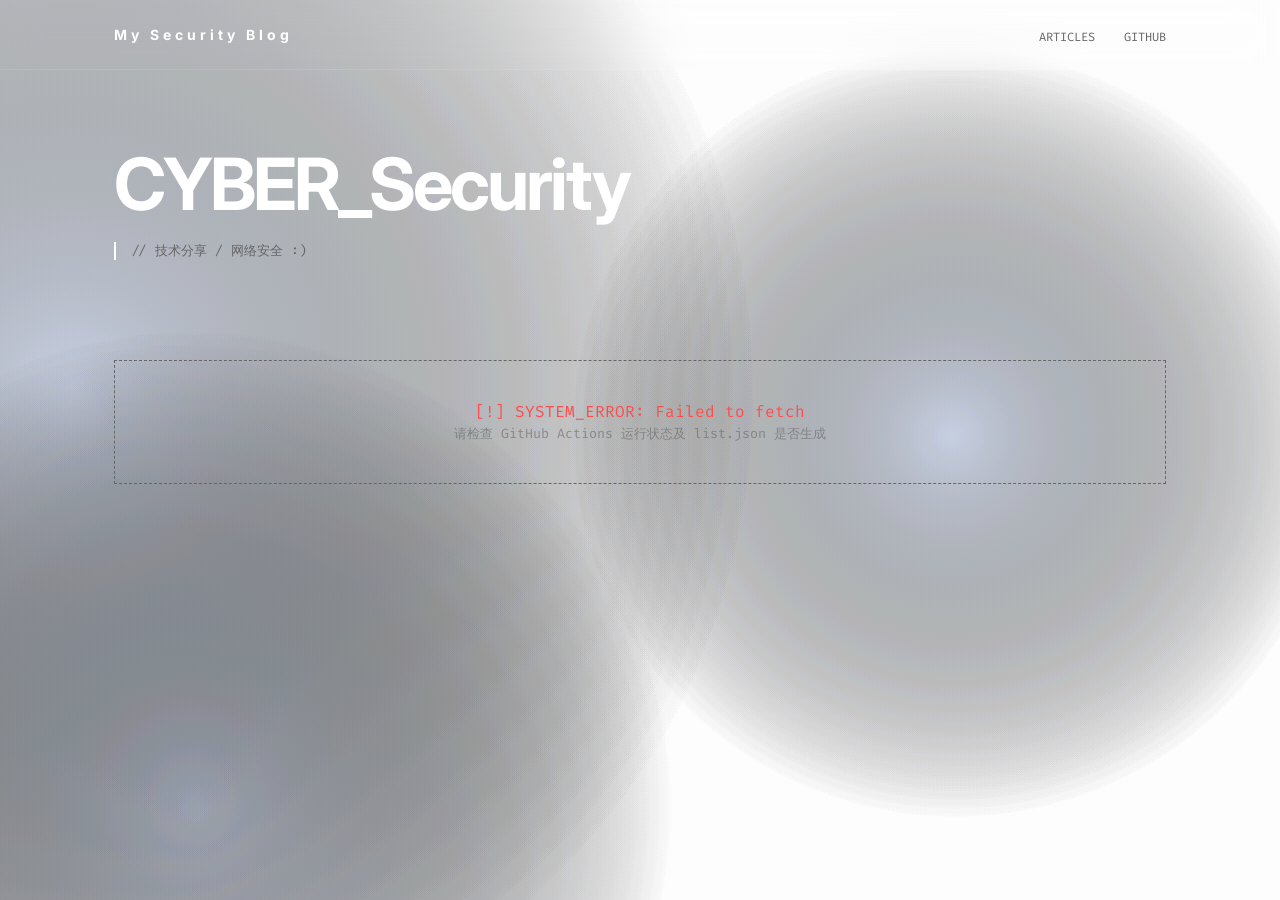
==== index.html @ f737588c "Update index.html" ====
<!DOCTYPE html>
<html lang="zh-CN">
<head>
    <meta charset="UTF-8">
    <meta name="viewport" content="width=device-width, initial-scale=1.0">
    <title>未来至上 // TERMINAL</title>
    <link rel="stylesheet" href="style.css">
    <link href="https://fonts.googleapis.com/css2?family=Inter:wght@300;400;700&family=Fira+Code&display=swap" rel="stylesheet">
</head>
<body>
    <canvas id="hero-canvas"></canvas>
    
    <nav class="glass-nav" id="main-nav">
        <div class="nav-inner">
            <span class="logo" onclick="window.scrollTo(0,0)">My Security Blog</span>
            <div class="links">
                <a href="#article-list">ARTICLES</a>
                <a href="https://github.com/194268/SYC" target="_blank">GITHUB</a>
            </div>
        </div>
    </nav>

    <main class="container">
        <header class="hero-section">
            <h1 class="glitch-text">CYBER_Security</h1>
            <p class="subtitle">// 技术分享 / 网络安全 :)</p>
        </header>

        <div id="article-list" class="post-grid">
            <div class="loading">SYSTEM.INITIALIZING_ACCESS_PROTOCOL...</div>
        </div>
    </main>

    <script src="script.js"></script>
</body>
</html>
---- style.css ----
:root {
    --bg-black: #000000;
    --card-gray: rgba(12, 12, 12, 0.7);
    --border-dim: rgba(255, 255, 255, 0.1);
    --border-bright: rgba(255, 255, 255, 0.8);
    --text-main: #ffffff;
    --text-dim: #666666;
}

* { margin: 0; padding: 0; box-sizing: border-box; scroll-behavior: smooth; }
body { background: var(--bg-black); color: var(--text-main); font-family: 'Inter', sans-serif; overflow-x: hidden; }

/* 背景画布底层 */
#hero-canvas { position: fixed; top: 0; left: 0; width: 100%; height: 100%; z-index: -1; }

/* 导航栏 */
.glass-nav {
    position: fixed; top: 0; width: 100%; height: 70px;
    border-bottom: 1px solid var(--border-dim);
    backdrop-filter: blur(20px); z-index: 1000;
    transition: 0.4s cubic-bezier(0.16, 1, 0.3, 1);
}
.glass-nav.scrolled { height: 50px; background: rgba(0,0,0,0.8); }

.nav-inner {
    max-width: 1100px; margin: 0 auto; height: 100%;
    display: flex; justify-content: space-between; align-items: center; padding: 0 24px;
}
.logo { font-weight: 700; letter-spacing: 4px; font-size: 14px; cursor: pointer; }
.links a { color: var(--text-dim); text-decoration: none; font-size: 12px; margin-left: 25px; transition: 0.3s; font-family: 'Fira Code'; }
.links a:hover { color: #fff; text-shadow: 0 0 10px rgba(255,255,255,0.5); }

/* 内容布局 */
.container { max-width: 1100px; margin: 0 auto; padding: 140px 24px 80px; }
.hero-section { margin-bottom: 100px; }
.glitch-text { font-size: clamp(40px, 8vw, 72px); font-weight: 700; letter-spacing: -3px; margin-bottom: 15px; }
.subtitle { font-family: 'Fira Code'; color: var(--text-dim); font-size: 13px; border-left: 2px solid #fff; padding-left: 15px; }

/* 动态卡片 */
.post-grid { display: grid; grid-template-columns: repeat(auto-fill, minmax(320px, 1fr)); gap: 30px; }
.post-card {
    background: var(--card-gray); border: 1px solid var(--border-dim);
    padding: 40px; position: relative; transition: all 0.5s cubic-bezier(0.16, 1, 0.3, 1);
    opacity: 0; transform: translateY(30px); animation: fadeInUp 0.8s forwards;
    cursor: pointer; text-decoration: none; display: block; color: inherit;
}
.post-card:hover {
    border-color: var(--border-bright); background: rgba(25, 25, 25, 0.9);
    transform: translateY(-10px); box-shadow: 0 20px 40px rgba(0,0,0,0.6);
}
.card-tag { font-family: 'Fira Code'; font-size: 10px; color: var(--text-dim); margin-bottom: 20px; transition: 0.3s; }
.post-card h2 { font-size: 24px; font-weight: 600; margin-bottom: 15px; line-height: 1.2; }
.line-divider { width: 40px; height: 1px; background: var(--text-dim); margin: 25px 0; transition: 0.6s; }
.post-card:hover .line-divider { width: 100%; background: #fff; }
.enter-link-btn { font-family: 'Fira Code'; font-size: 11px; color: #fff; border: 1px solid var(--border-dim); padding: 8px 15px; transition: 0.3s; }
.post-card:hover .enter-link-btn { background: #fff; color: #000; }

@keyframes fadeInUp { to { opacity: 1; transform: translateY(0); } }
.loading { font-family: 'Fira Code'; color: var(--text-dim); grid-column: 1/-1; text-align: center; padding: 50px; }
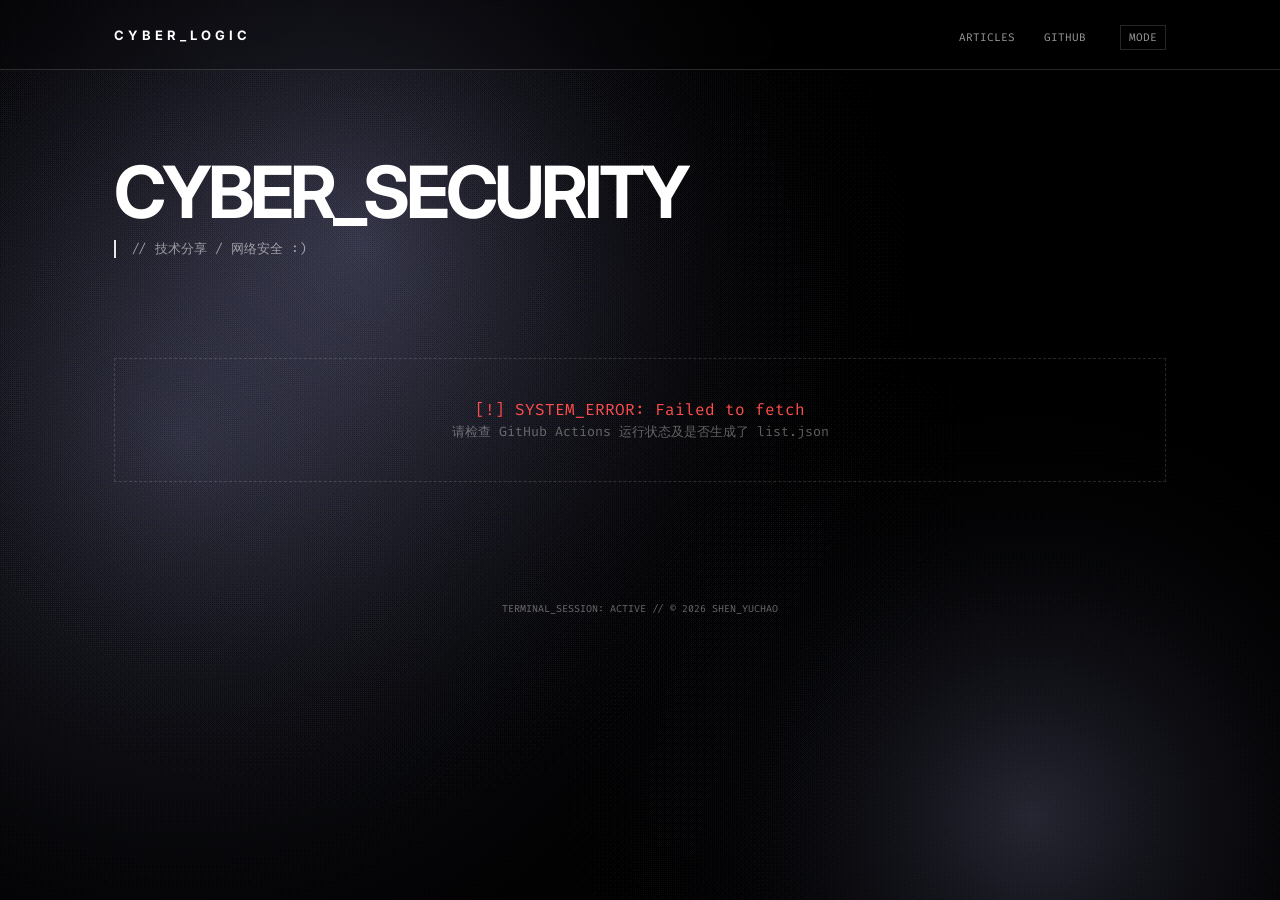
==== commit fd3119bd: "Update index.html" ====
--- a/index.html
+++ b/index.html
@@ -1,6 +1,5 @@
 <!DOCTYPE html>
-<html lang="zh-CN">
-<head>
+<html lang="zh-CN" data-theme="dark"> <head>
     <meta charset="UTF-8">
     <meta name="viewport" content="width=device-width, initial-scale=1.0">
     <title>未来至上 // TERMINAL</title>
@@ -12,17 +11,18 @@
     
     <nav class="glass-nav" id="main-nav">
         <div class="nav-inner">
-            <span class="logo" onclick="window.scrollTo(0,0)">My Security Blog</span>
+            <span class="logo" onclick="window.scrollTo({top: 0, behavior: 'smooth'})">CYBER_LOGIC</span>
             <div class="links">
                 <a href="#article-list">ARTICLES</a>
                 <a href="https://github.com/194268/SYC" target="_blank">GITHUB</a>
+                <a href="javascript:void(0)" onclick="toggleTheme()" id="theme-toggle-link" style="margin-left: 30px; border: 1px solid var(--border-dim); padding: 4px 8px;">MODE</a>
             </div>
         </div>
     </nav>
 
     <main class="container">
         <header class="hero-section">
-            <h1 class="glitch-text">CYBER_Security</h1>
+            <h1 class="glitch-text">CYBER_SECURITY</h1>
             <p class="subtitle">// 技术分享 / 网络安全 :)</p>
         </header>
 
@@ -31,6 +31,10 @@
         </div>
     </main>
 
+    <footer style="text-align: center; padding: 40px; font-family: 'Fira Code'; font-size: 10px; opacity: 0.4;">
+        <p>TERMINAL_SESSION: ACTIVE // © 2026 SHEN_YUCHAO</p>
+    </footer>
+
     <script src="script.js"></script>
 </body>
 </html>
--- a/style.css
+++ b/style.css
@@ -1,59 +1,247 @@
-:root {
-    --bg-black: #000000;
-    --card-gray: rgba(12, 12, 12, 0.7);
-    --border-dim: rgba(255, 255, 255, 0.1);
+/* --- 1. 核心变量控制：支持日夜模式智能反转 --- */
+:root[data-theme="dark"] {
+    /* 背景色：暗黑 -> 深蓝 -> 深紫 */
+    --bg-deep: #050505; 
+    --bg-mid: #0a0c1a; 
+    --bg-light: #120d1a;
+    
+    --text-main: #ffffff; 
+    --text-dim: rgba(255, 255, 255, 0.6); 
+    --accent: #ffffff; 
+    
+    /* 幽灵卡片控制：初始透明度极低，靠边框勾勒 */
+    --card-bg: rgba(255, 255, 255, 0.02);
+    --border-dim: rgba(255, 255, 255, 0.15); /* 未触发时边框稍微亮一点点 */
     --border-bright: rgba(255, 255, 255, 0.8);
-    --text-main: #ffffff;
-    --text-dim: #666666;
-}
-
-* { margin: 0; padding: 0; box-sizing: border-box; scroll-behavior: smooth; }
-body { background: var(--bg-black); color: var(--text-main); font-family: 'Inter', sans-serif; overflow-x: hidden; }
-
-/* 背景画布底层 */
-#hero-canvas { position: fixed; top: 0; left: 0; width: 100%; height: 100%; z-index: -1; }
-
-/* 导航栏 */
+    --nav-bg: rgba(0, 0, 0, 0.2);
+}
+
+:root[data-theme="light"] {
+    /* 背景色：纯白 -> 浅蓝 -> 浅紫 */
+    --bg-deep: #fdfdfd; 
+    --bg-mid: #f0f4ff; 
+    --bg-light: #f9f0ff;
+    
+    --text-main: #000000; 
+    --text-dim: rgba(0, 0, 0, 0.6); 
+    --accent: #000000; 
+    
+    --card-bg: rgba(0, 0, 0, 0.01);
+    --border-dim: rgba(0, 0, 0, 0.12);
+    --border-bright: rgba(0, 0, 0, 0.9);
+    --nav-bg: rgba(255, 255, 255, 0.3);
+}
+
+/* --- 2. 基础重置与全局样式 --- */
+* { 
+    margin: 0; 
+    padding: 0; 
+    box-sizing: border-box; 
+    scroll-behavior: smooth; 
+}
+
+body { 
+    background: linear-gradient(125deg, var(--bg-deep), var(--bg-mid), var(--bg-light), var(--bg-deep));
+    background-size: 400% 400%;
+    animation: metalFlow 18s ease infinite;
+    color: var(--text-main); 
+    font-family: 'Inter', -apple-system, sans-serif; 
+    overflow-x: hidden; 
+}
+
+@keyframes metalFlow {
+    0% { background-position: 0% 50%; }
+    50% { background-position: 100% 50%; }
+    100% { background-position: 0% 50%; }
+}
+
+#hero-canvas { 
+    position: fixed; 
+    top: 0; 
+    left: 0; 
+    width: 100%; 
+    height: 100%; 
+    z-index: -1; 
+    pointer-events: none; 
+}
+
+/* --- 3. 导航栏样式 --- */
 .glass-nav {
-    position: fixed; top: 0; width: 100%; height: 70px;
+    position: fixed; 
+    top: 0; 
+    width: 100%; 
+    height: 70px;
     border-bottom: 1px solid var(--border-dim);
-    backdrop-filter: blur(20px); z-index: 1000;
-    transition: 0.4s cubic-bezier(0.16, 1, 0.3, 1);
-}
-.glass-nav.scrolled { height: 50px; background: rgba(0,0,0,0.8); }
+    backdrop-filter: blur(20px);
+    -webkit-backdrop-filter: blur(20px);
+    z-index: 1000;
+    transition: 0.5s cubic-bezier(0.16, 1, 0.3, 1);
+    background: var(--nav-bg);
+}
+
+.glass-nav.scrolled { 
+    height: 55px; 
+    background: var(--bg-deep); 
+    opacity: 0.95;
+}
 
 .nav-inner {
-    max-width: 1100px; margin: 0 auto; height: 100%;
-    display: flex; justify-content: space-between; align-items: center; padding: 0 24px;
-}
-.logo { font-weight: 700; letter-spacing: 4px; font-size: 14px; cursor: pointer; }
-.links a { color: var(--text-dim); text-decoration: none; font-size: 12px; margin-left: 25px; transition: 0.3s; font-family: 'Fira Code'; }
-.links a:hover { color: #fff; text-shadow: 0 0 10px rgba(255,255,255,0.5); }
-
-/* 内容布局 */
-.container { max-width: 1100px; margin: 0 auto; padding: 140px 24px 80px; }
+    max-width: 1100px; 
+    margin: 0 auto; 
+    height: 100%;
+    display: flex; 
+    justify-content: space-between; 
+    align-items: center; 
+    padding: 0 24px;
+}
+
+.logo { 
+    font-weight: 700; 
+    letter-spacing: 4px; 
+    font-size: 13px; 
+    cursor: pointer; 
+    color: var(--text-main);
+    text-decoration: none;
+}
+
+.links a { 
+    color: var(--text-dim); 
+    text-decoration: none; 
+    font-size: 11px; 
+    margin-left: 25px; 
+    transition: 0.3s; 
+    font-family: 'Fira Code', monospace; 
+}
+
+.links a:hover { 
+    color: var(--text-main); 
+    text-shadow: 0 0 8px var(--text-dim); 
+}
+
+/* --- 4. 容器与 Hero 区域 --- */
+.container { 
+    max-width: 1100px; 
+    margin: 0 auto; 
+    padding: 160px 24px 80px; 
+}
+
 .hero-section { margin-bottom: 100px; }
-.glitch-text { font-size: clamp(40px, 8vw, 72px); font-weight: 700; letter-spacing: -3px; margin-bottom: 15px; }
-.subtitle { font-family: 'Fira Code'; color: var(--text-dim); font-size: 13px; border-left: 2px solid #fff; padding-left: 15px; }
-
-/* 动态卡片 */
-.post-grid { display: grid; grid-template-columns: repeat(auto-fill, minmax(320px, 1fr)); gap: 30px; }
+
+.glitch-text { 
+    font-size: clamp(40px, 8vw, 72px); 
+    font-weight: 700; 
+    letter-spacing: -4px; 
+    margin-bottom: 15px; 
+    line-height: 0.9;
+}
+
+.subtitle {
+    font-family: 'Fira Code', monospace;
+    font-size: 13px;
+    color: var(--text-dim); 
+    border-left: 2px solid var(--text-main); 
+    padding-left: 15px;
+    opacity: 0.9;
+}
+
+/* --- 5. 幽灵卡片网格样式 --- */
+.post-grid { 
+    display: grid; 
+    grid-template-columns: repeat(auto-fill, minmax(320px, 1fr)); 
+    gap: 30px; 
+}
+
 .post-card {
-    background: var(--card-gray); border: 1px solid var(--border-dim);
-    padding: 40px; position: relative; transition: all 0.5s cubic-bezier(0.16, 1, 0.3, 1);
-    opacity: 0; transform: translateY(30px); animation: fadeInUp 0.8s forwards;
-    cursor: pointer; text-decoration: none; display: block; color: inherit;
-}
+    /* 核心：初始背景几乎全透明，仅靠边框支撑视觉 */
+    background: var(--card-bg); 
+    backdrop-filter: blur(5px); /* 微弱的毛玻璃，增强深度感 */
+    border: 1px solid var(--border-dim);
+    
+    padding: 40px; 
+    position: relative; 
+    transition: all 0.6s cubic-bezier(0.16, 1, 0.3, 1);
+    
+    /* 初始动画 */
+    opacity: 0; 
+    transform: translateY(30px); 
+    animation: fadeInUp 0.8s forwards;
+    
+    cursor: pointer; 
+    text-decoration: none; 
+    display: block; 
+    color: inherit;
+    overflow: hidden;
+}
+
 .post-card:hover {
-    border-color: var(--border-bright); background: rgba(25, 25, 25, 0.9);
-    transform: translateY(-10px); box-shadow: 0 20px 40px rgba(0,0,0,0.6);
-}
-.card-tag { font-family: 'Fira Code'; font-size: 10px; color: var(--text-dim); margin-bottom: 20px; transition: 0.3s; }
-.post-card h2 { font-size: 24px; font-weight: 600; margin-bottom: 15px; line-height: 1.2; }
-.line-divider { width: 40px; height: 1px; background: var(--text-dim); margin: 25px 0; transition: 0.6s; }
-.post-card:hover .line-divider { width: 100%; background: #fff; }
-.enter-link-btn { font-family: 'Fira Code'; font-size: 11px; color: #fff; border: 1px solid var(--border-dim); padding: 8px 15px; transition: 0.3s; }
-.post-card:hover .enter-link-btn { background: #fff; color: #000; }
-
-@keyframes fadeInUp { to { opacity: 1; transform: translateY(0); } }
-.loading { font-family: 'Fira Code'; color: var(--text-dim); grid-column: 1/-1; text-align: center; padding: 50px; }
+    /* Hover：边框激活，背景略微增亮，产生实体感 */
+    border-color: var(--border-bright); 
+    background: rgba(128, 128, 128, 0.08);
+    transform: translateY(-8px); 
+    box-shadow: 0 30px 60px -12px rgba(0, 0, 0, 0.2);
+}
+
+.card-tag { 
+    font-family: 'Fira Code'; 
+    font-size: 10px; 
+    color: var(--text-dim); 
+    margin-bottom: 20px; 
+}
+
+.post-card h2 { 
+    font-size: 22px; 
+    font-weight: 600; 
+    margin-bottom: 15px; 
+    line-height: 1.2; 
+    letter-spacing: -0.5px; 
+}
+
+.line-divider { 
+    width: 30px; 
+    height: 1px; 
+    background: var(--text-dim); 
+    margin: 25px 0; 
+    transition: 0.5s; 
+}
+
+.post-card:hover .line-divider { 
+    width: 100%; 
+    background: var(--text-main); 
+}
+
+.enter-link-btn { 
+    font-family: 'Fira Code'; 
+    font-size: 10px; 
+    color: var(--text-main); 
+    border: 1px solid var(--border-dim); 
+    padding: 7px 14px; 
+    transition: 0.3s; 
+    opacity: 0.6; 
+}
+
+.post-card:hover .enter-link-btn { 
+    background: var(--text-main); 
+    color: var(--bg-deep); /* 文字反色 */
+    opacity: 1; 
+    border-color: var(--text-main); 
+}
+
+/* --- 6. 其他组件 --- */
+@keyframes fadeInUp { 
+    to { opacity: 1; transform: translateY(0); } 
+}
+
+.loading { 
+    font-family: 'Fira Code'; 
+    color: var(--text-dim); 
+    grid-column: 1/-1; 
+    text-align: center; 
+    padding: 80px; 
+}
+
+/* 响应式适配 */
+@media (max-width: 768px) {
+    .container { padding: 120px 20px 40px; }
+    .glitch-text { font-size: 48px; }
+    .post-grid { grid-template-columns: 1fr; }
+}
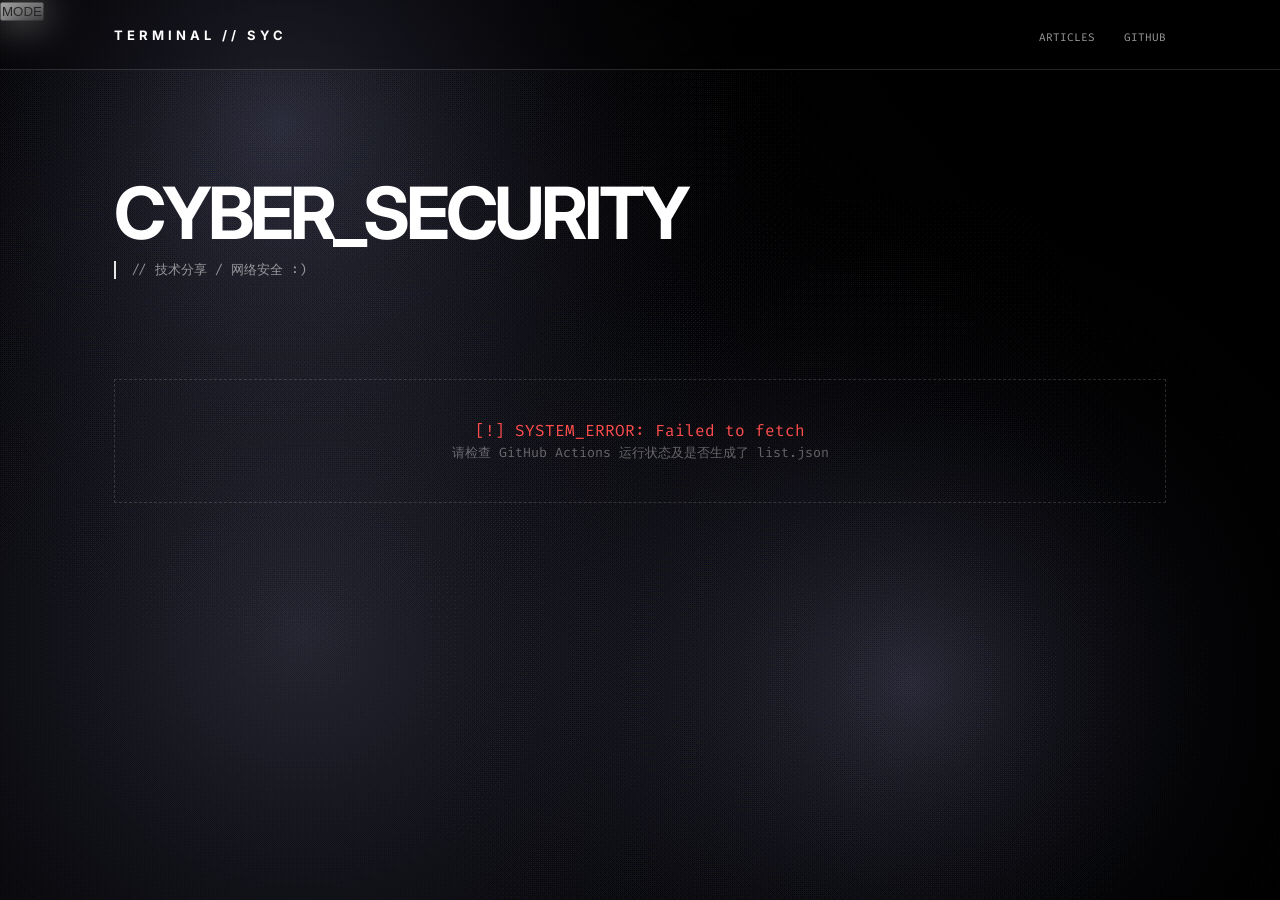
==== commit cce5cb7c: "Update index.html" ====
--- a/index.html
+++ b/index.html
@@ -9,13 +9,14 @@
 <body>
     <canvas id="hero-canvas"></canvas>
     
+    <button class="theme-toggle" onclick="toggleTheme()">MODE</button>
+    
     <nav class="glass-nav" id="main-nav">
         <div class="nav-inner">
-            <span class="logo" onclick="window.scrollTo({top: 0, behavior: 'smooth'})">CYBER_LOGIC</span>
+            <span class="logo" onclick="window.scrollTo({top:0, behavior:'smooth'})">TERMINAL // SYC</span>
             <div class="links">
                 <a href="#article-list">ARTICLES</a>
                 <a href="https://github.com/194268/SYC" target="_blank">GITHUB</a>
-                <a href="javascript:void(0)" onclick="toggleTheme()" id="theme-toggle-link" style="margin-left: 30px; border: 1px solid var(--border-dim); padding: 4px 8px;">MODE</a>
             </div>
         </div>
     </nav>
@@ -27,13 +28,8 @@
         </header>
 
         <div id="article-list" class="post-grid">
-            <div class="loading">SYSTEM.INITIALIZING_ACCESS_PROTOCOL...</div>
-        </div>
+            </div>
     </main>
-
-    <footer style="text-align: center; padding: 40px; font-family: 'Fira Code'; font-size: 10px; opacity: 0.4;">
-        <p>TERMINAL_SESSION: ACTIVE // © 2026 SHEN_YUCHAO</p>
-    </footer>
 
     <script src="script.js"></script>
 </body>
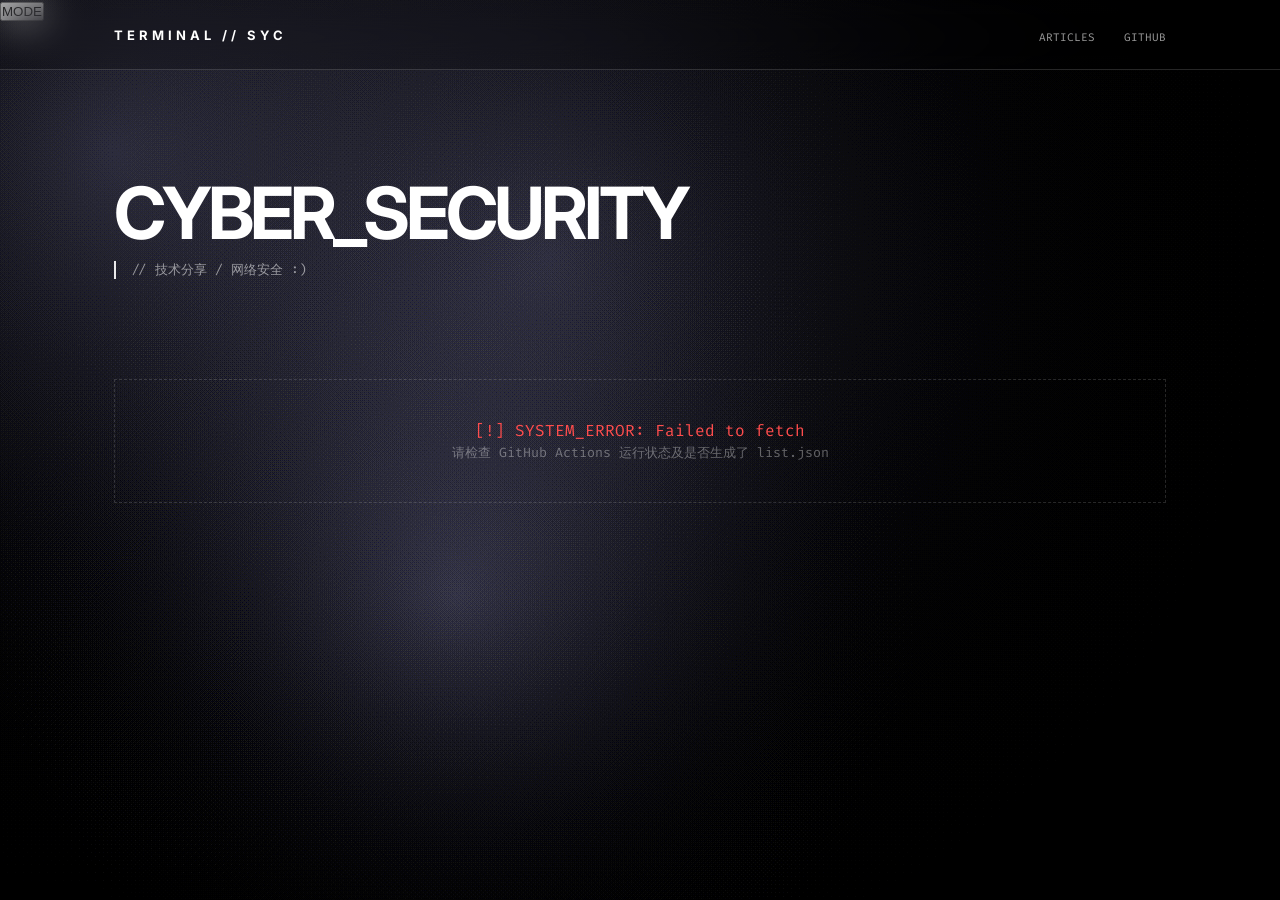
==== commit 21c1582d: "Update index.html" ====
--- a/index.html
+++ b/index.html
@@ -1,5 +1,6 @@
 <!DOCTYPE html>
-<html lang="zh-CN" data-theme="dark"> <head>
+<html lang="zh-CN" data-theme="dark">
+<head>
     <meta charset="UTF-8">
     <meta name="viewport" content="width=device-width, initial-scale=1.0">
     <title>未来至上 // TERMINAL</title>
@@ -9,7 +10,7 @@
 <body>
     <canvas id="hero-canvas"></canvas>
     
-    <button class="theme-toggle" onclick="toggleTheme()">MODE</button>
+    <button id="theme-toggle" class="theme-toggle" onclick="toggleTheme()">MODE</button>
     
     <nav class="glass-nav" id="main-nav">
         <div class="nav-inner">
@@ -28,7 +29,8 @@
         </header>
 
         <div id="article-list" class="post-grid">
-            </div>
+            <div class="loading">SYSTEM.INITIALIZING_ACCESS_PROTOCOL...</div>
+        </div>
     </main>
 
     <script src="script.js"></script>
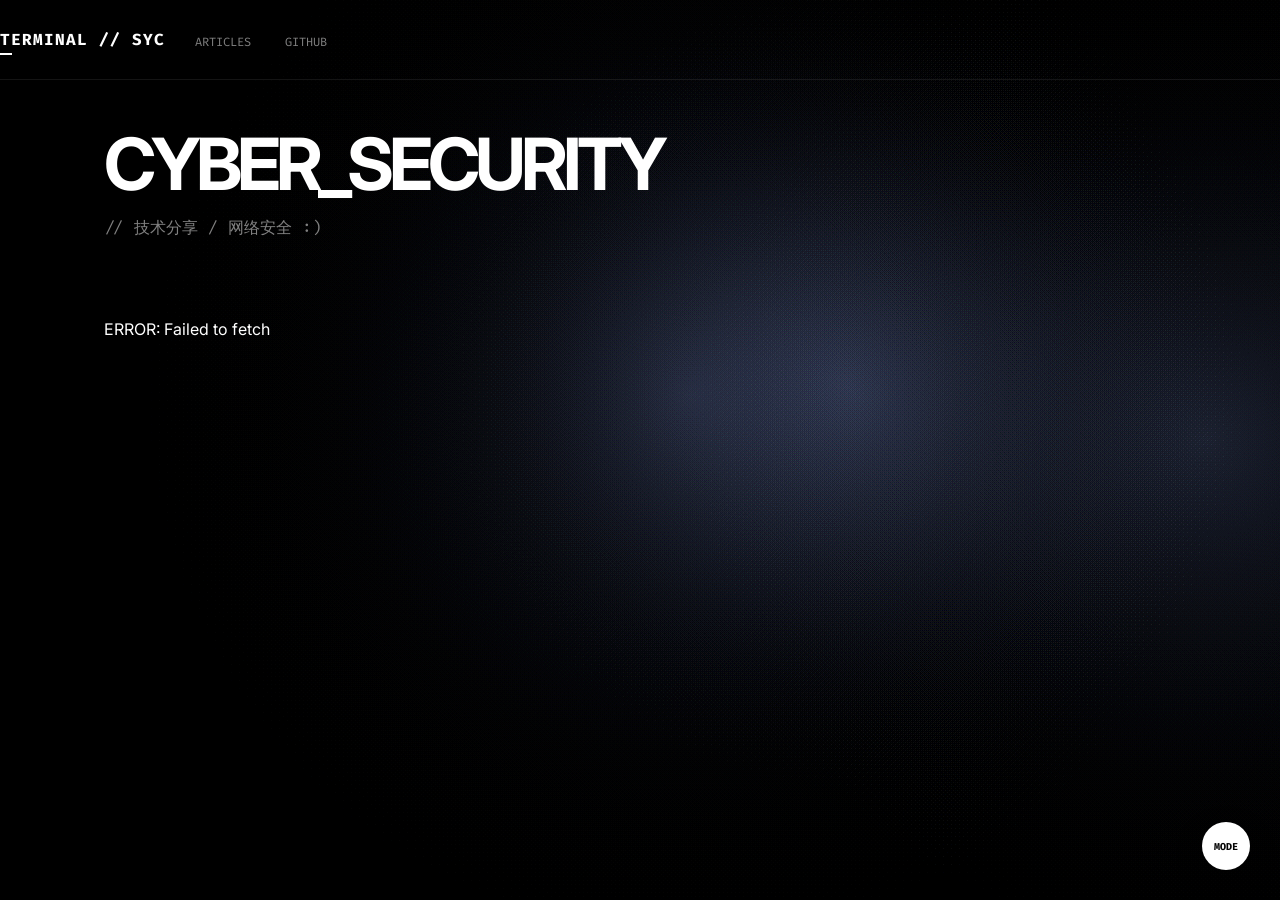
==== commit 158d19c6: "Update index.html" ====
--- a/index.html
+++ b/index.html
@@ -13,14 +13,16 @@
     <button id="theme-toggle" class="theme-toggle" onclick="toggleTheme()">MODE</button>
     
     <nav class="glass-nav" id="main-nav">
-        <div class="nav-inner">
-            <span class="logo" onclick="window.scrollTo({top:0, behavior:'smooth'})">TERMINAL // SYC</span>
+    
+            <span class="logo" onclick="window.scrollTo({top:0, behavior:'smooth'})">
+                TERMINAL // SYC
+            </span>
+            
             <div class="links">
                 <a href="#article-list">ARTICLES</a>
                 <a href="https://github.com/194268/SYC" target="_blank">GITHUB</a>
-            </div>
-        </div>
-    </nav>
+            
+        </div> </nav>
 
     <main class="container">
         <header class="hero-section">
--- a/style.css
+++ b/style.css
@@ -1,247 +1,196 @@
-/* --- 1. 核心变量控制：支持日夜模式智能反转 --- */
+/* --- 1. 变量同步：与 article 一致 --- */
 :root[data-theme="dark"] {
-    /* 背景色：暗黑 -> 深蓝 -> 深紫 */
-    --bg-deep: #050505; 
-    --bg-mid: #0a0c1a; 
-    --bg-light: #120d1a;
-    
-    --text-main: #ffffff; 
-    --text-dim: rgba(255, 255, 255, 0.6); 
-    --accent: #ffffff; 
-    
-    /* 幽灵卡片控制：初始透明度极低，靠边框勾勒 */
-    --card-bg: rgba(255, 255, 255, 0.02);
-    --border-dim: rgba(255, 255, 255, 0.15); /* 未触发时边框稍微亮一点点 */
-    --border-bright: rgba(255, 255, 255, 0.8);
-    --nav-bg: rgba(0, 0, 0, 0.2);
+    --bg-1: #050505; --bg-2: #0a0c1a; --bg-3: #120d1a;
+    --bg-1-rgb: 5, 5, 5; 
+    --text-main: #ffffff;
+    --text-dim: rgba(255, 255, 255, 0.5);
+    --accent: #ffffff;
+    --accent-rgb: 255, 255, 255;
+    --card-bg: rgba(255, 255, 255, 0.03);
+    --border-dim: rgba(255, 255, 255, 0.12);
 }
 
 :root[data-theme="light"] {
-    /* 背景色：纯白 -> 浅蓝 -> 浅紫 */
-    --bg-deep: #fdfdfd; 
-    --bg-mid: #f0f4ff; 
-    --bg-light: #f9f0ff;
-    
-    --text-main: #000000; 
-    --text-dim: rgba(0, 0, 0, 0.6); 
-    --accent: #000000; 
-    
-    --card-bg: rgba(0, 0, 0, 0.01);
-    --border-dim: rgba(0, 0, 0, 0.12);
-    --border-bright: rgba(0, 0, 0, 0.9);
-    --nav-bg: rgba(255, 255, 255, 0.3);
+    --bg-1: #fdfdfd; --bg-2: #f0f4ff; --bg-3: #f9f0ff;
+    --bg-1-rgb: 253, 253, 253;
+    --text-main: #000000;
+    --text-dim: rgba(0, 0, 0, 0.5);
+    --accent: #000000;
+    --accent-rgb: 0, 0, 0;
+    --card-bg: rgba(0, 0, 0, 0.02);
+    --border-dim: rgba(0, 0, 0, 0.1);
 }
 
-/* --- 2. 基础重置与全局样式 --- */
-* { 
-    margin: 0; 
-    padding: 0; 
-    box-sizing: border-box; 
-    scroll-behavior: smooth; 
+* { margin: 0; padding: 0; box-sizing: border-box; transition: background-color 0.6s, color 0.4s; }
+
+body {
+    background: var(--bg-1);
+    color: var(--text-main);
+    font-family: 'Inter', sans-serif;
+    overflow-x: hidden;
 }
 
-body { 
-    background: linear-gradient(125deg, var(--bg-deep), var(--bg-mid), var(--bg-light), var(--bg-deep));
-    background-size: 400% 400%;
-    animation: metalFlow 18s ease infinite;
-    color: var(--text-main); 
-    font-family: 'Inter', -apple-system, sans-serif; 
-    overflow-x: hidden; 
+#hero-canvas { position: fixed; top: 0; left: 0; z-index: -1; }
+
+/* --- 2. 导航栏：机械感与对比度增强 --- */
+
+.glass-nav {
+    position: fixed;
+    top: 0;
+    width: 100%;
+    height: 80px;
+    z-index: 1000;
+    display: flex;
+    align-items: center;
+    transition: all 0.5s cubic-bezier(0.16, 1, 0.3, 1);
+    background: transparent;
+    /* 基础分割线：极淡的半透明线 */
+    border-bottom: 1px solid rgba(var(--accent-rgb), 0.08);
 }
 
-@keyframes metalFlow {
-    0% { background-position: 0% 50%; }
-    50% { background-position: 100% 50%; }
-    100% { background-position: 0% 50%; }
+/* 导航栏滚动后的状态 */
+.glass-nav.scrolled {
+    height: 60px;
+    background: rgba(var(--bg-1-rgb), 0.85);
+    backdrop-filter: blur(20px);
+    -webkit-backdrop-filter: blur(20px);
+    /* 滚动后边框加深，确保完全切开背景 */
+    border-bottom: 1px solid rgba(var(--accent-rgb), 0.2);
+    box-shadow: 0 10px 30px rgba(0, 0, 0, 0.2);
 }
 
-#hero-canvas { 
-    position: fixed; 
-    top: 0; 
-    left: 0; 
-    width: 100%; 
-    height: 100%; 
-    z-index: -1; 
-    pointer-events: none; 
+/* 激光扫描特效线：在滚动后激活并在底部流动 */
+.glass-nav::after {
+    content: "";
+    position: absolute;
+    bottom: -1px;
+    left: 0;
+    width: 100%;
+    height: 1px;
+    background: linear-gradient(90deg, 
+        transparent 0%, 
+        var(--accent) 50%, 
+        transparent 100%
+    );
+    background-size: 200% 100%;
+    animation: laserScan 4s linear infinite;
+    opacity: 0; /* 默认隐藏 */
+    transition: opacity 0.5s;
 }
 
-/* --- 3. 导航栏样式 --- */
-.glass-nav {
-    position: fixed; 
-    top: 0; 
-    width: 100%; 
-    height: 70px;
-    border-bottom: 1px solid var(--border-dim);
-    backdrop-filter: blur(20px);
-    -webkit-backdrop-filter: blur(20px);
-    z-index: 1000;
-    transition: 0.5s cubic-bezier(0.16, 1, 0.3, 1);
-    background: var(--nav-bg);
+.glass-nav.scrolled::after {
+    opacity: 0.6; /* 滚动后显示流动的激光线 */
 }
 
-.glass-nav.scrolled { 
-    height: 55px; 
-    background: var(--bg-deep); 
-    opacity: 0.95;
+@keyframes laserScan {
+    0% { background-position: 200% 0; }
+    100% { background-position: -200% 0; }
 }
 
+/* 侧边机械感角标 */
 .nav-inner {
-    max-width: 1100px; 
-    margin: 0 auto; 
-    height: 100%;
-    display: flex; 
-    justify-content: space-between; 
-    align-items: center; 
-    padding: 0 24px;
+    width: 90%;
+    max-width: 1200px;
+    margin: 0 auto;
+    display: flex;
+    justify-content: space-between;
+    align-items: center;
+    position: relative;
+}
+
+.nav-inner::before {
+    content: "SYS_LINK_READY";
+    position: absolute;
+    left: -40px;
+    top: 50%;
+    transform: translateY(-50%) rotate(-90deg);
+    font-family: 'Fira Code';
+    font-size: 8px;
+    letter-spacing: 1px;
+    opacity: 0;
+    transition: all 0.5s;
+    color: var(--accent);
+}
+
+.glass-nav.scrolled .nav-inner::before {
+    opacity: 0.4;
+    left: -25px; /* 滚动后滑入 */
 }
 
 .logo { 
+    font-family: 'Fira Code'; 
     font-weight: 700; 
-    letter-spacing: 4px; 
-    font-size: 13px; 
     cursor: pointer; 
-    color: var(--text-main);
-    text-decoration: none;
+    letter-spacing: 1px; 
+    position: relative;
+}
+
+/* Logo 下方的动态装饰线 */
+.logo::after {
+    content: "";
+    position: absolute;
+    bottom: -5px;
+    left: 0;
+    width: 12px;
+    height: 2px;
+    background: var(--accent);
+    transition: width 0.4s;
+}
+
+.glass-nav.scrolled .logo::after {
+    width: 100%;
 }
 
 .links a { 
+    text-decoration: none; 
     color: var(--text-dim); 
-    text-decoration: none; 
-    font-size: 11px; 
-    margin-left: 25px; 
-    transition: 0.3s; 
-    font-family: 'Fira Code', monospace; 
+    font-family: 'Fira Code'; 
+    font-size: 12px; 
+    margin-left: 30px; 
+    transition: color 0.3s;
 }
+.links a:hover { color: var(--text-main); }
 
-.links a:hover { 
-    color: var(--text-main); 
-    text-shadow: 0 0 8px var(--text-dim); 
-}
-
-/* --- 4. 容器与 Hero 区域 --- */
-.container { 
-    max-width: 1100px; 
-    margin: 0 auto; 
-    padding: 160px 24px 80px; 
-}
-
-.hero-section { margin-bottom: 100px; }
-
-.glitch-text { 
-    font-size: clamp(40px, 8vw, 72px); 
-    font-weight: 700; 
-    letter-spacing: -4px; 
-    margin-bottom: 15px; 
-    line-height: 0.9;
-}
-
-.subtitle {
-    font-family: 'Fira Code', monospace;
-    font-size: 13px;
-    color: var(--text-dim); 
-    border-left: 2px solid var(--text-main); 
-    padding-left: 15px;
-    opacity: 0.9;
-}
-
-/* --- 5. 幽灵卡片网格样式 --- */
-.post-grid { 
-    display: grid; 
-    grid-template-columns: repeat(auto-fill, minmax(320px, 1fr)); 
-    gap: 30px; 
-}
+/* --- 3. Post Card：放大 + 变色特效 --- */
+.container { max-width: 1200px; margin: 120px auto; padding: 0 5%; }
+.post-grid { display: grid; grid-template-columns: repeat(auto-fill, minmax(350px, 1fr)); gap: 30px; }
 
 .post-card {
-    /* 核心：初始背景几乎全透明，仅靠边框支撑视觉 */
-    background: var(--card-bg); 
-    backdrop-filter: blur(5px); /* 微弱的毛玻璃，增强深度感 */
+    background: var(--card-bg);
     border: 1px solid var(--border-dim);
-    
-    padding: 40px; 
-    position: relative; 
-    transition: all 0.6s cubic-bezier(0.16, 1, 0.3, 1);
-    
-    /* 初始动画 */
-    opacity: 0; 
-    transform: translateY(30px); 
-    animation: fadeInUp 0.8s forwards;
-    
-    cursor: pointer; 
-    text-decoration: none; 
-    display: block; 
-    color: inherit;
-    overflow: hidden;
+    padding: 40px;
+    text-decoration: none; color: inherit;
+    transition: all 0.5s cubic-bezier(0.16, 1, 0.3, 1);
+    display: block; position: relative;
 }
 
 .post-card:hover {
-    /* Hover：边框激活，背景略微增亮，产生实体感 */
-    border-color: var(--border-bright); 
-    background: rgba(128, 128, 128, 0.08);
-    transform: translateY(-8px); 
-    box-shadow: 0 30px 60px -12px rgba(0, 0, 0, 0.2);
+    transform: translateY(-10px) scale(1.03);
+    background: var(--text-main);
+    color: var(--bg-1);
+    border-color: var(--text-main);
+    box-shadow: 0 30px 60px rgba(0, 0, 0, 0.2);
 }
 
-.card-tag { 
-    font-family: 'Fira Code'; 
-    font-size: 10px; 
-    color: var(--text-dim); 
-    margin-bottom: 20px; 
-}
-
-.post-card h2 { 
-    font-size: 22px; 
-    font-weight: 600; 
-    margin-bottom: 15px; 
-    line-height: 1.2; 
-    letter-spacing: -0.5px; 
-}
+.card-tag { font-family: 'Fira Code'; font-size: 10px; opacity: 0.5; margin-bottom: 20px; }
+.post-card h2 { font-size: 24px; font-weight: 700; margin: 15px 0; line-height: 1.2; }
 
 .line-divider { 
-    width: 30px; 
-    height: 1px; 
-    background: var(--text-dim); 
-    margin: 25px 0; 
-    transition: 0.5s; 
+    height: 1px; width: 30px; background: var(--text-dim); 
+    margin: 20px 0; transition: width 0.5s; 
 }
+.post-card:hover .line-divider { width: 60px; background: var(--bg-1); }
 
-.post-card:hover .line-divider { 
-    width: 100%; 
-    background: var(--text-main); 
+/* --- 4. 模式切换按钮 --- */
+.theme-toggle {
+    position: fixed; bottom: 30px; right: 30px; width: 48px; height: 48px; border-radius: 50%;
+    background: var(--text-main); color: var(--bg-1); border: none; cursor: pointer; z-index: 2000;
+    display: flex; align-items: center; justify-content: center; font-family: 'Fira Code'; font-size: 10px; font-weight: bold;
+    box-shadow: 0 10px 30px rgba(0,0,0,0.2); transition: transform 0.3s;
 }
+.theme-toggle:active { transform: scale(0.9); }
 
-.enter-link-btn { 
-    font-family: 'Fira Code'; 
-    font-size: 10px; 
-    color: var(--text-main); 
-    border: 1px solid var(--border-dim); 
-    padding: 7px 14px; 
-    transition: 0.3s; 
-    opacity: 0.6; 
-}
-
-.post-card:hover .enter-link-btn { 
-    background: var(--text-main); 
-    color: var(--bg-deep); /* 文字反色 */
-    opacity: 1; 
-    border-color: var(--text-main); 
-}
-
-/* --- 6. 其他组件 --- */
-@keyframes fadeInUp { 
-    to { opacity: 1; transform: translateY(0); } 
-}
-
-.loading { 
-    font-family: 'Fira Code'; 
-    color: var(--text-dim); 
-    grid-column: 1/-1; 
-    text-align: center; 
-    padding: 80px; 
-}
-
-/* 响应式适配 */
-@media (max-width: 768px) {
-    .container { padding: 120px 20px 40px; }
-    .glitch-text { font-size: 48px; }
-    .post-grid { grid-template-columns: 1fr; }
-}
+/* 英雄区标题 */
+.hero-section { margin-bottom: 80px; }
+.glitch-text { font-size: 72px; font-weight: 700; letter-spacing: -5px; }
+.subtitle { font-family: 'Fira Code'; opacity: 0.5; margin-top: 10px; }
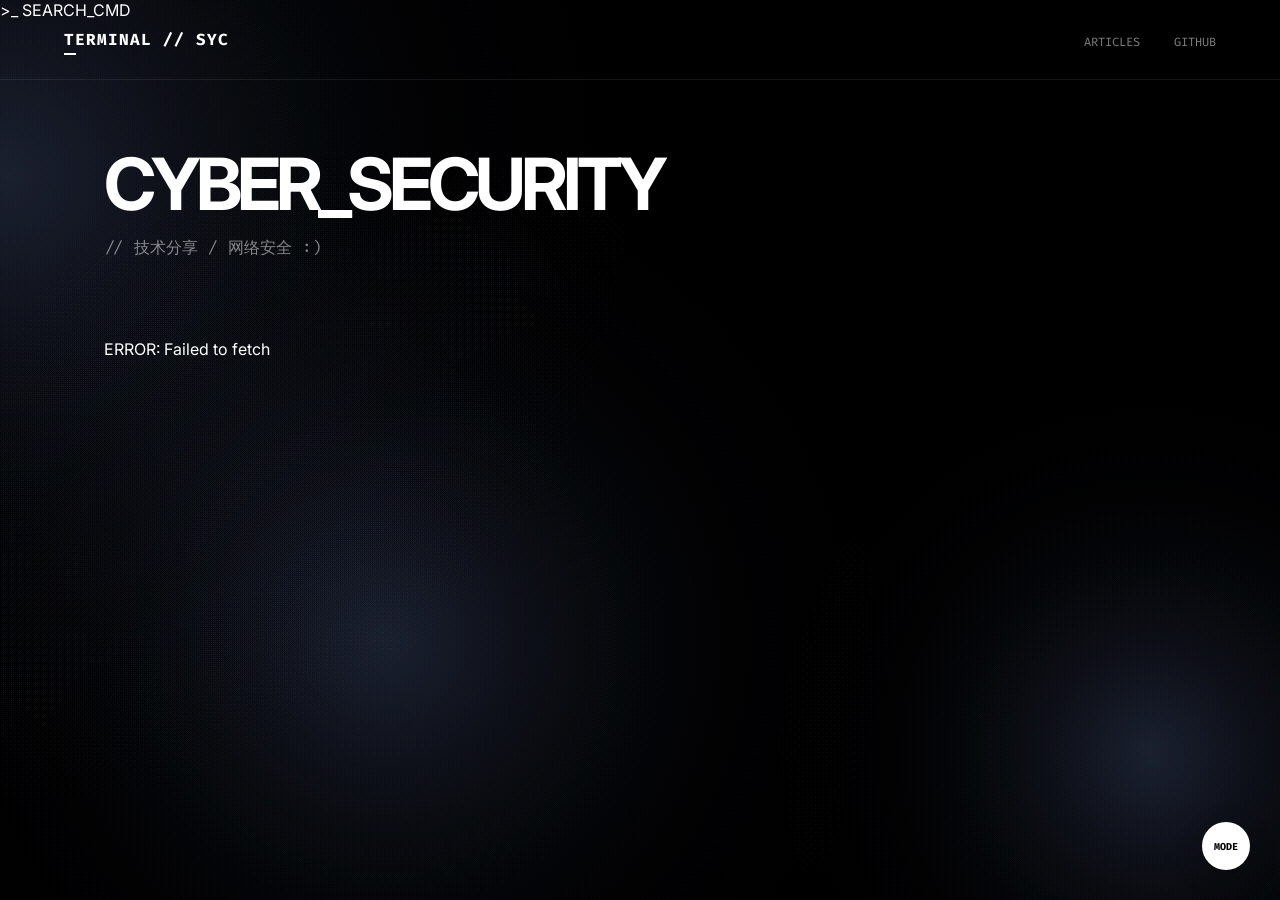
==== commit 7358fb31: "Update index.html" ====
--- a/index.html
+++ b/index.html
@@ -11,18 +11,34 @@
     <canvas id="hero-canvas"></canvas>
     
     <button id="theme-toggle" class="theme-toggle" onclick="toggleTheme()">MODE</button>
-    
+
+    <div class="search-trigger" onclick="toggleSearch()">
+        <span class="cmd-icon">>_</span>
+        <span class="cmd-text">SEARCH_CMD</span>
+    </div>
+
     <nav class="glass-nav" id="main-nav">
-    
+        <div class="nav-inner">
             <span class="logo" onclick="window.scrollTo({top:0, behavior:'smooth'})">
                 TERMINAL // SYC
             </span>
-            
             <div class="links">
                 <a href="#article-list">ARTICLES</a>
                 <a href="https://github.com/194268/SYC" target="_blank">GITHUB</a>
-            
-        </div> </nav>
+            </div>
+        </div>
+    </nav>
+
+    <div id="search-overlay" class="search-overlay">
+        <div class="search-content">
+            <div class="search-header">
+                <span class="terminal-prompt">SYC@TERMINAL:~# query_</span>
+                <input type="text" id="search-input" placeholder="输入关键字检索协议..." autocomplete="off">
+                <span class="close-search" onclick="toggleSearch()">[ESC]</span>
+            </div>
+            <div id="search-results" class="post-grid"></div>
+        </div>
+    </div>
 
     <main class="container">
         <header class="hero-section">
--- a/style.css
+++ b/style.css
@@ -99,7 +99,7 @@
 }
 
 .nav-inner::before {
-    content: "SYS_LINK_READY";
+    content: " ";
     position: absolute;
     left: -40px;
     top: 50%;
@@ -194,3 +194,37 @@
 .hero-section { margin-bottom: 80px; }
 .glitch-text { font-size: 72px; font-weight: 700; letter-spacing: -5px; }
 .subtitle { font-family: 'Fira Code'; opacity: 0.5; margin-top: 10px; }
+/* --- 搜索遮罩层 --- */
+.search-overlay {
+    position: fixed; top: 0; left: 0; width: 100%; height: 100%;
+    background: rgba(var(--bg-1-rgb), 0.95);
+    backdrop-filter: blur(20px); -webkit-backdrop-filter: blur(20px);
+    z-index: 2000; display: none; /* 初始隐藏 */
+    padding: 10% 5%; overflow-y: auto;
+}
+
+.search-overlay.active { display: block; animation: fadeIn 0.3s ease; }
+
+.search-content { max-width: 1200px; margin: 0 auto; }
+
+.search-header {
+    display: flex; align-items: center;
+    border-bottom: 2px solid var(--accent);
+    padding-bottom: 10px; margin-bottom: 50px;
+}
+
+.terminal-prompt { font-family: 'Fira Code'; color: var(--accent); margin-right: 15px; }
+
+#search-input {
+    flex: 1; background: transparent; border: none;
+    color: var(--text-main); font-family: 'Fira Code'; font-size: 24px;
+    outline: none; caret-color: var(--accent);
+}
+
+.close-search {
+    font-family: 'Fira Code'; font-size: 12px; cursor: pointer;
+    opacity: 0.5; transition: opacity 0.3s;
+}
+.close-search:hover { opacity: 1; color: #ff4444; }
+
+@keyframes fadeIn { from { opacity: 0; } to { opacity: 1; } }
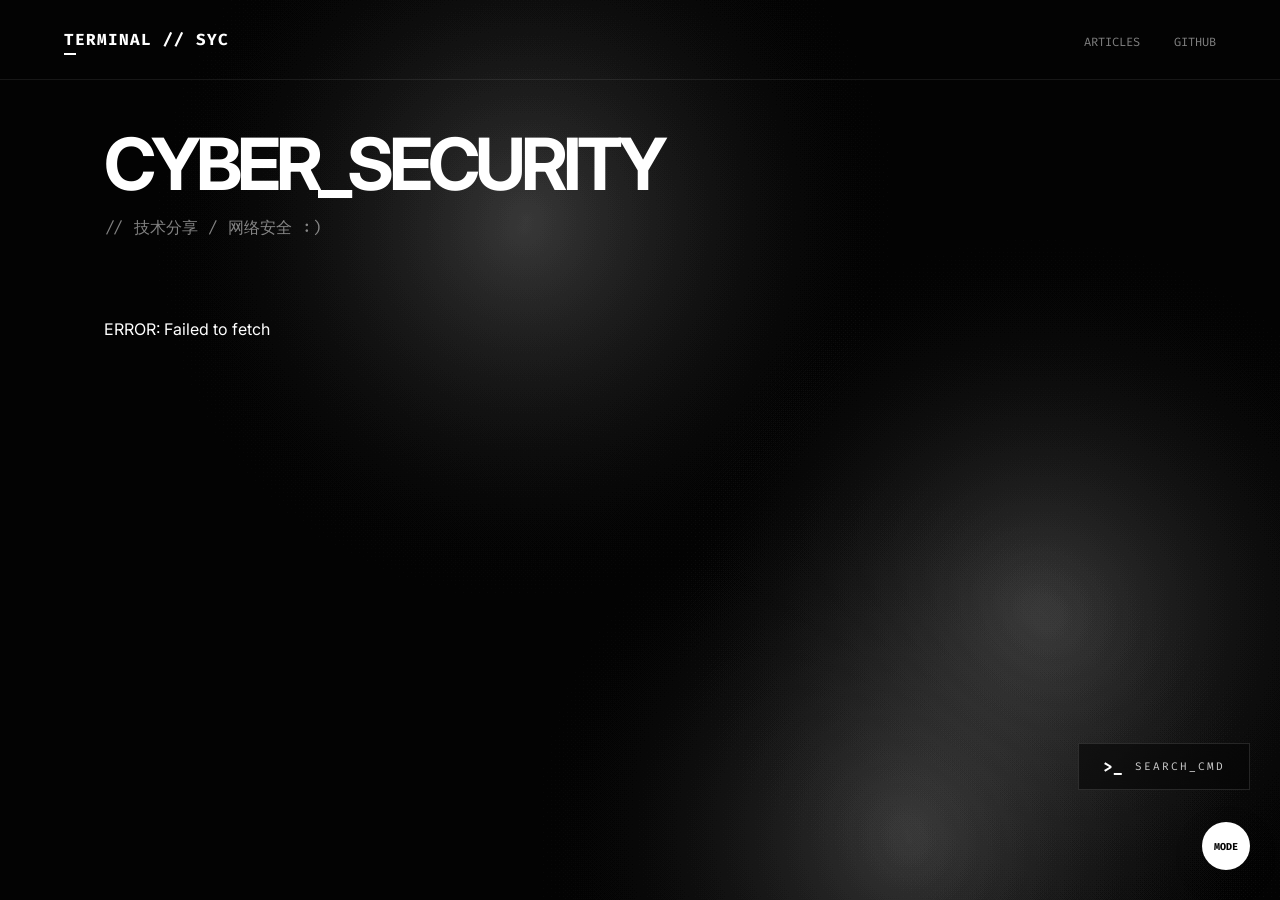
==== commit 45caf261: "Update index.html" ====
--- a/index.html
+++ b/index.html
@@ -1,6 +1,7 @@
 <!DOCTYPE html>
 <html lang="zh-CN" data-theme="dark">
 <head>
+    <meta name="google-site-verification" content="A4UuvFghRcUgqssoTAmagrOSwyg5uj4dJLMLhaj-V4I" />
     <meta charset="UTF-8">
     <meta name="viewport" content="width=device-width, initial-scale=1.0">
     <title>未来至上 // TERMINAL</title>
--- a/style.css
+++ b/style.css
@@ -1,11 +1,11 @@
-/* --- 1. 变量同步：与 article 一致 --- */
+/* --- 1. 变量同步：与 article 一致 (保持原样，确保 RGB 变量存在) --- */
 :root[data-theme="dark"] {
     --bg-1: #050505; --bg-2: #0a0c1a; --bg-3: #120d1a;
-    --bg-1-rgb: 5, 5, 5; 
+    --bg-1-rgb: 5, 5, 5; /* 必须定义这个，用于导航栏半透明 */
     --text-main: #ffffff;
     --text-dim: rgba(255, 255, 255, 0.5);
     --accent: #ffffff;
-    --accent-rgb: 255, 255, 255;
+    --accent-rgb: 255, 255, 255; /* 用于激光线 */
     --card-bg: rgba(255, 255, 255, 0.03);
     --border-dim: rgba(255, 255, 255, 0.12);
 }
@@ -32,7 +32,7 @@
 
 #hero-canvas { position: fixed; top: 0; left: 0; z-index: -1; }
 
-/* --- 2. 导航栏：机械感与对比度增强 --- */
+/* --- 2. 导航栏：机械感与对比度增强 (保持原有的激光线和 Scrolled 逻辑) --- */
 
 .glass-nav {
     position: fixed;
@@ -99,7 +99,7 @@
 }
 
 .nav-inner::before {
-    content: " ";
+    content: "SYS_LINK_READY";
     position: absolute;
     left: -40px;
     top: 50%;
@@ -151,7 +151,70 @@
 }
 .links a:hover { color: var(--text-main); }
 
-/* --- 3. Post Card：放大 + 变色特效 --- */
+/* --- 【新增】3. 悬浮搜索按钮 (带呼吸灯效果) --- */
+.search-trigger {
+    position: fixed;
+    right: 30px;
+    bottom: 110px; /* 避开切换模式的按钮 (mode 按钮通常在 30px) */
+    background: rgba(var(--bg-1-rgb), 0.6); /* 半透明 */
+    border: 1px solid var(--border-dim);
+    padding: 12px 24px;
+    display: flex;
+    align-items: center;
+    cursor: pointer;
+    z-index: 999;
+    backdrop-filter: blur(15px); -webkit-backdrop-filter: blur(15px);
+    transition: all 0.4s cubic-bezier(0.16, 1, 0.3, 1);
+    /* 挂载呼吸灯动画 */
+    animation: triggerPulse 1.8s ease-in-out infinite;
+}
+
+/* 悬浮时的状态：停止动画，变为实体感 */
+.search-trigger:hover {
+    animation: none; /* 悬浮时停止呼吸 */
+    background: var(--text-main);
+    color: var(--bg-1);
+    border-color: var(--text-main);
+    transform: translateX(-5px) scale(1.02); /* 稍微左移并放大 */
+    box-shadow: 0 10px 40px rgba(0, 0, 0, 0.3); /* 增加实体阴影 */
+}
+
+/* 呼吸灯动画定义 */
+@keyframes triggerPulse {
+    0%, 100% { border-color: rgba(var(--accent-rgb), 0.2); box-shadow: 0 0 0 0 rgba(var(--accent-rgb), 0); }
+    50% { border-color: rgba(var(--accent-rgb), 0.8); box-shadow: 0 0 20px 2px rgba(var(--accent-rgb), 0.3); }
+}
+
+.cmd-icon { font-family: 'Fira Code'; font-weight: bold; margin-right: 12px; color: var(--accent); transition: color 0.3s; }
+.search-trigger:hover .cmd-icon { color: var(--bg-1); }
+.cmd-text { font-family: 'Fira Code'; font-size: 11px; letter-spacing: 2px; text-transform: uppercase; opacity: 0.8; }
+
+/* --- 【新增】4. 全屏搜索遮罩层 (终端特工风格) --- */
+.search-overlay {
+    position: fixed; top: 0; left: 0; width: 100%; height: 100%;
+    background: rgba(var(--bg-1-rgb), 0.98); /* 极高不透明度 */
+    backdrop-filter: blur(20px); -webkit-backdrop-filter: blur(20px);
+    z-index: 2000; display: none; /* 初始隐藏 */
+    padding: 8% 5%; overflow-y: auto;
+}
+.search-overlay.active { display: block; animation: fadeInSearch 0.3s ease; }
+
+.search-content { max-width: 1200px; margin: 0 auto; }
+.search-header { display: flex; align-items: center; border-bottom: 2px solid var(--accent); padding-bottom: 10px; margin-bottom: 50px; }
+.terminal-prompt { font-family: 'Fira Code'; color: var(--accent); margin-right: 15px; }
+
+#search-input {
+    flex: 1; background: transparent; border: none;
+    color: var(--text-main); font-family: 'Fira Code'; font-size: 24px;
+    outline: none; caret-color: var(--accent);
+}
+
+.close-search { font-family: 'Fira Code'; font-size: 12px; cursor: pointer; opacity: 0.5; transition: opacity 0.3s; }
+.close-search:hover { opacity: 1; color: #ff4444; }
+
+@keyframes fadeInSearch { from { opacity: 0; } to { opacity: 1; } }
+
+/* --- 5. Post Card：放大 + 变色特效 (保持原样) --- */
 .container { max-width: 1200px; margin: 120px auto; padding: 0 5%; }
 .post-grid { display: grid; grid-template-columns: repeat(auto-fill, minmax(350px, 1fr)); gap: 30px; }
 
@@ -164,10 +227,11 @@
     display: block; position: relative;
 }
 
+/* 核心：Hover 时放大、变色 */
 .post-card:hover {
-    transform: translateY(-10px) scale(1.03);
-    background: var(--text-main);
-    color: var(--bg-1);
+    transform: translateY(-10px) scale(1.03); /* 放大 */
+    background: var(--text-main);           /* 背景变为主色 */
+    color: var(--bg-1);                     /* 文字变为背景色 */
     border-color: var(--text-main);
     box-shadow: 0 30px 60px rgba(0, 0, 0, 0.2);
 }
@@ -181,7 +245,7 @@
 }
 .post-card:hover .line-divider { width: 60px; background: var(--bg-1); }
 
-/* --- 4. 模式切换按钮 --- */
+/* --- 6. 模式切换按钮 (保持原样) --- */
 .theme-toggle {
     position: fixed; bottom: 30px; right: 30px; width: 48px; height: 48px; border-radius: 50%;
     background: var(--text-main); color: var(--bg-1); border: none; cursor: pointer; z-index: 2000;
@@ -190,41 +254,17 @@
 }
 .theme-toggle:active { transform: scale(0.9); }
 
-/* 英雄区标题 */
+/* 英雄区标题 (保持原样，Glitcth 视觉效果在这) */
 .hero-section { margin-bottom: 80px; }
 .glitch-text { font-size: 72px; font-weight: 700; letter-spacing: -5px; }
 .subtitle { font-family: 'Fira Code'; opacity: 0.5; margin-top: 10px; }
-/* --- 搜索遮罩层 --- */
-.search-overlay {
-    position: fixed; top: 0; left: 0; width: 100%; height: 100%;
-    background: rgba(var(--bg-1-rgb), 0.95);
-    backdrop-filter: blur(20px); -webkit-backdrop-filter: blur(20px);
-    z-index: 2000; display: none; /* 初始隐藏 */
-    padding: 10% 5%; overflow-y: auto;
-}
-
-.search-overlay.active { display: block; animation: fadeIn 0.3s ease; }
-
-.search-content { max-width: 1200px; margin: 0 auto; }
-
-.search-header {
-    display: flex; align-items: center;
-    border-bottom: 2px solid var(--accent);
-    padding-bottom: 10px; margin-bottom: 50px;
-}
-
-.terminal-prompt { font-family: 'Fira Code'; color: var(--accent); margin-right: 15px; }
-
-#search-input {
-    flex: 1; background: transparent; border: none;
-    color: var(--text-main); font-family: 'Fira Code'; font-size: 24px;
-    outline: none; caret-color: var(--accent);
-}
-
-.close-search {
-    font-family: 'Fira Code'; font-size: 12px; cursor: pointer;
-    opacity: 0.5; transition: opacity 0.3s;
-}
-.close-search:hover { opacity: 1; color: #ff4444; }
-
-@keyframes fadeIn { from { opacity: 0; } to { opacity: 1; } }
+
+/* 适配移动端 (无损合并) */
+@media (max-width: 768px) {
+    .container { margin-top: 100px; padding: 0 20px; }
+    .glitch-text { font-size: 48px; letter-spacing: -2px; }
+    .post-grid { grid-template-columns: 1fr; }
+    
+    .search-trigger { right: 20px; bottom: 100px; padding: 10px 18px; animation-duration: 2s; }
+    #search-input { font-size: 18px; }
+}
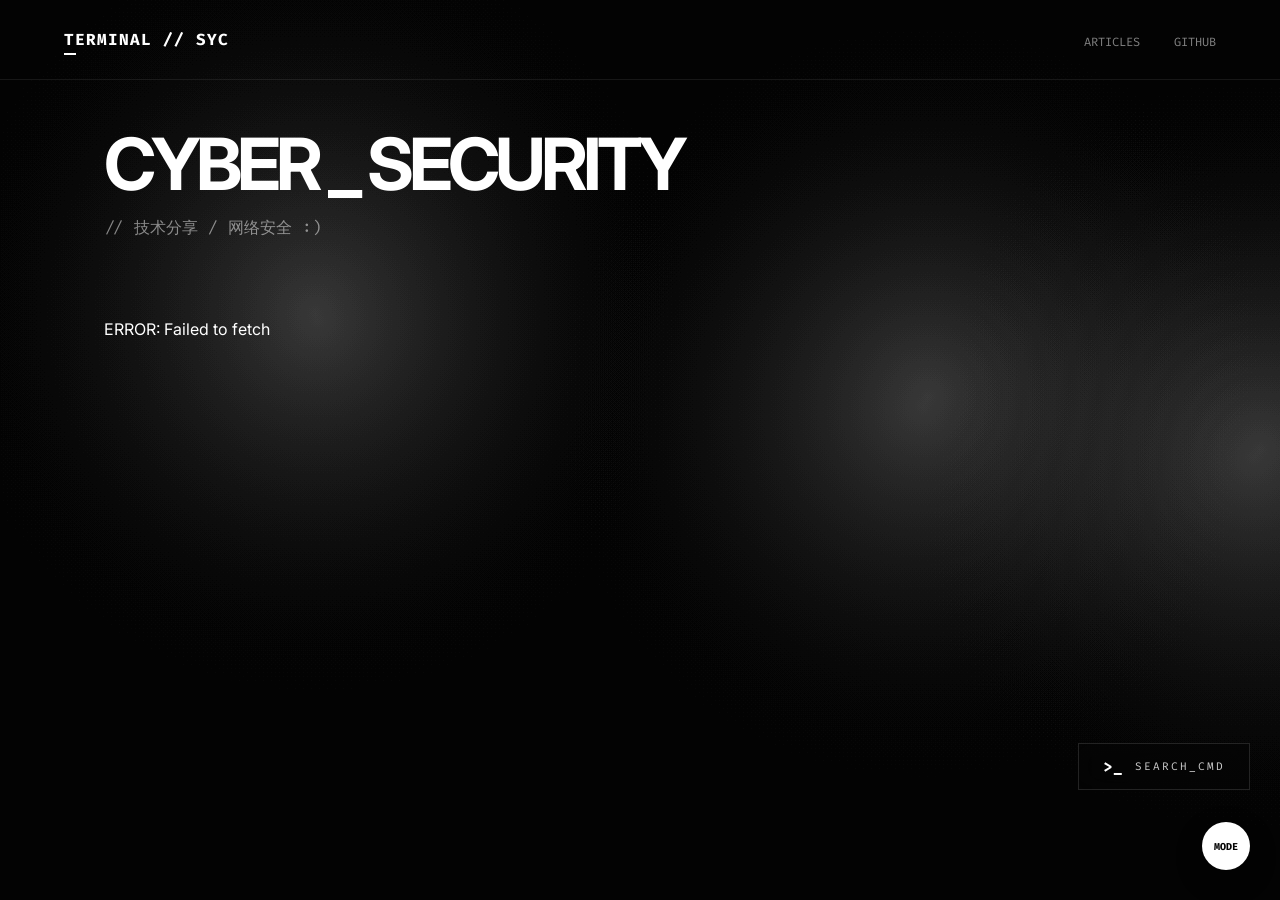
==== commit d5f9618d: "Update index.html" ====
--- a/index.html
+++ b/index.html
@@ -43,7 +43,7 @@
 
     <main class="container">
         <header class="hero-section">
-            <h1 class="glitch-text">CYBER_SECURITY</h1>
+            <h1 class="glitch-text">CYBER _ SECURITY</h1>
             <p class="subtitle">// 技术分享 / 网络安全 :)</p>
         </header>
 
